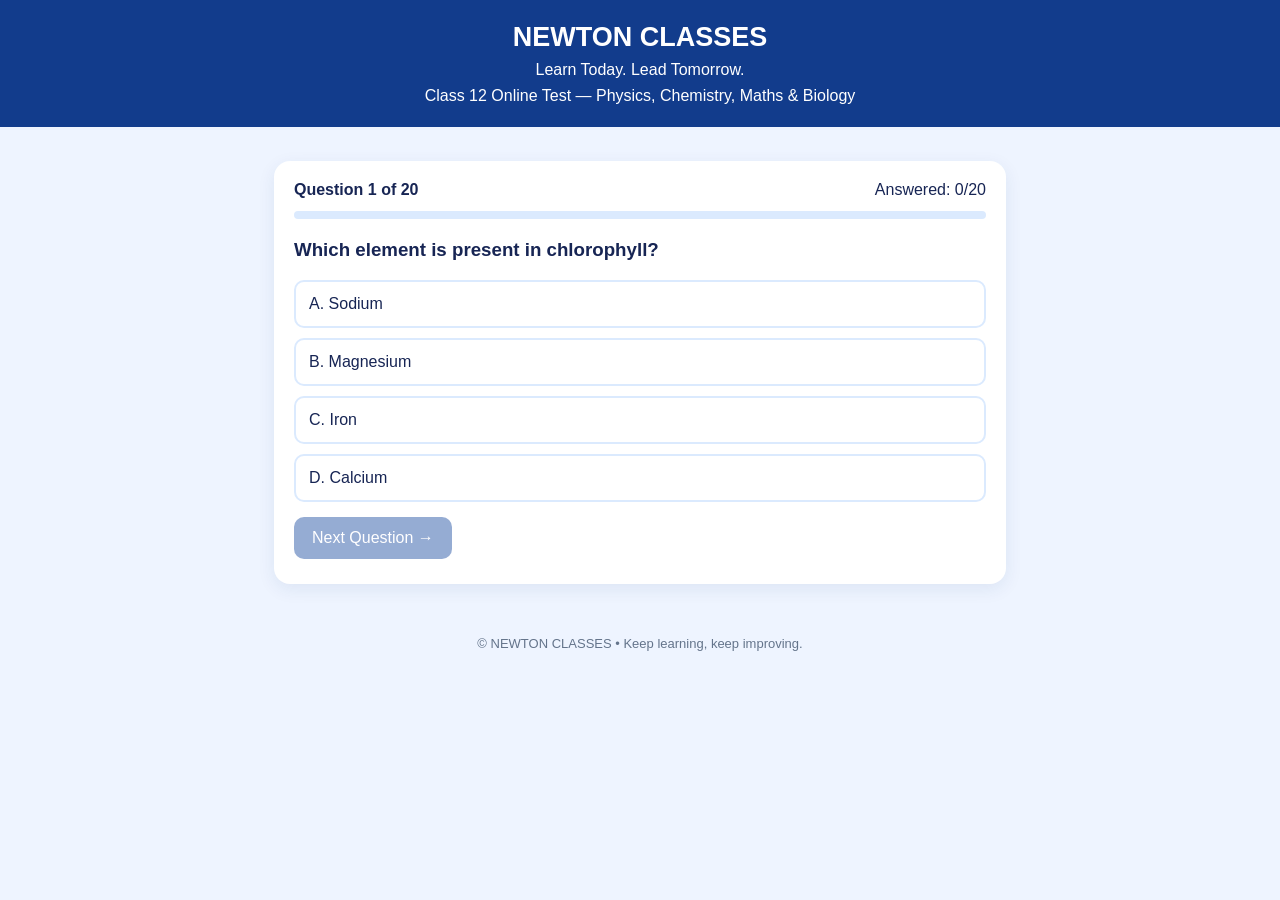
==== class12-test.html @ ead7cbab "Add initial HTML structure for Class 12 online test" ====
<!DOCTYPE html>
<html lang="en">
<head>
<meta charset="UTF-8">
<meta name="viewport" content="width=device-width, initial-scale=1.0">
<title>Class 12 Online Test | NEWTON CLASSES</title>
<style>
*{box-sizing:border-box}
body{margin:0;font-family:Arial,sans-serif;background:#eef4ff;color:#172554}
header{background:#123c8c;color:white;text-align:center;padding:22px 12px}
header h1{margin:0;font-size:27px}
header p{margin:8px 0 0}
.container{max-width:760px;margin:20px auto;padding:14px}
.card{background:white;border-radius:16px;padding:20px;box-shadow:0 5px 18px #173b7515}
.progress{height:8px;background:#dbeafe;border-radius:20px;overflow:hidden;margin:12px 0 20px}
#bar{height:100%;width:0;background:#2563eb;transition:width .2s}
.option{display:block;width:100%;text-align:left;padding:13px;margin:10px 0;border:2px solid #dbeafe;border-radius:10px;background:white;color:#172554;font-size:16px;cursor:pointer}
.option:hover{border-color:#2563eb}
.option.selected{background:#dbeafe;border-color:#2563eb}
button,.link{display:inline-block;border:0;border-radius:10px;padding:12px 18px;background:#1748a0;color:white;font-size:16px;cursor:pointer;text-decoration:none;margin:5px 4px 5px 0}
button:disabled{opacity:.45;cursor:not-allowed}
.small{color:#64748b;font-size:14px}
#result{text-align:center}
.score{font-size:36px;font-weight:bold;color:#1748a0}
.hidden{display:none}
footer{text-align:center;padding:18px;color:#64748b;font-size:13px}
</style>
</head>
<body>
<header>
<h1>NEWTON CLASSES</h1>
<p>Learn Today. Lead Tomorrow.</p>
<p>Class 12 Online Test — Physics, Chemistry, Maths & Biology</p>
</header>

<div class="container">
<div class="card" id="quiz">
<div><b id="counter">Question 1 of 20</b><span style="float:right" id="answered">Answered: 0/20</span></div>
<div class="progress"><div id="bar"></div></div>
<h3 id="question"></h3>
<div id="options"></div>
<button id="next" onclick="nextQuestion()" disabled>Next Question →</button>
</div>

<div class="card hidden" id="result">
<h2>Test Completed!</h2>
<p>Your score</p>
<div class="score" id="score"></div>
<h3 id="message"></h3>
<p id="details"></p>
<button onclick="restart()">Retry Test ↻</button>
<a class="link" href="./tests.html">All Classes</a>
<a class="link" href="./index.html">Home</a>
</div>
</div>
<footer>© NEWTON CLASSES • Keep learning, keep improving.</footer>

<script>
const bank = [
{q:"What is the SI unit of electric potential?",o:["Ampere","Volt","Ohm","Watt"],a:1},
{q:"The SI unit of capacitance is:",o:["Farad","Tesla","Henry","Weber"],a:0},
{q:"Which law gives the direction of induced current?",o:["Ohm's law","Faraday's law","Lenz's law","Coulomb's law"],a:2},
{q:"The power of a lens is measured in:",o:["Metre","Dioptre","Watt","Joule"],a:1},
{q:"Which particle has no electric charge?",o:["Proton","Electron","Neutron","Positron"],a:2},
{q:"The energy of a photon is:",o:["mc²","hν","IR","VIt"],a:1},
{q:"In a p-type semiconductor, the majority charge carriers are:",o:["Electrons","Holes","Neutrons","Protons"],a:1},
{q:"The SI unit of magnetic flux is:",o:["Tesla","Weber","Henry","Farad"],a:1},
{q:"A transformer works on the principle of:",o:["Electrolysis","Mutual induction","Photoelectric effect","Diffusion"],a:1},
{q:"The speed of electromagnetic waves in vacuum is approximately:",o:["3 × 10⁶ m/s","3 × 10⁸ m/s","3 × 10⁵ m/s","3 × 10¹⁰ m/s"],a:1},

{q:"The pH of a neutral solution at 25°C is:",o:["0","5","7","14"],a:2},
{q:"The oxidation state of oxygen in H₂O₂ is:",o:["−2","−1","0","+1"],a:1},
{q:"Which of these is a strong acid?",o:["CH₃COOH","HCl","H₂CO₃","H₂O"],a:1},
{q:"The IUPAC name of CH₃CH₂OH is:",o:["Methanol","Ethanal","Ethanol","Ethanoic acid"],a:2},
{q:"The coordination number of cobalt in [Co(NH₃)₆]³⁺ is:",o:["3","4","6","8"],a:2},
{q:"Which polymer is commonly used in non-stick cookware coating?",o:["PVC","Teflon","Nylon-6","Bakelite"],a:1},
{q:"The unit of rate constant for a first-order reaction is:",o:["mol L⁻¹ s⁻¹","s⁻¹","L mol⁻¹ s⁻¹","mol² L⁻²"],a:1},
{q:"Which element is present in chlorophyll?",o:["Iron","Magnesium","Calcium","Sodium"],a:1},
{q:"Benzene generally undergoes:",o:["Addition reactions","Substitution reactions","Neutralisation only","Precipitation"],a:1},
{q:"Which of these is a colligative property?",o:["Viscosity","Surface tension","Osmotic pressure","Colour"],a:2},

{q:"The derivative of sin x is:",o:["cos x","−cos x","tan x","−sin x"],a:0},
{q:"The integral of 1/x is:",o:["x² + C","ln|x| + C","1/x² + C","eˣ + C"],a:1},
{q:"The determinant of [[1,2],[3,4]] is:",o:["2","−2","10","−10"],a:1},
{q:"The slope of a line perpendicular to a line of slope 2 is:",o:["2","−2","1/2","−1/2"],a:3},
{q:"The probability of getting a head on a fair coin is:",o:["0","1/4","1/2","1"],a:2},
{q:"The magnitude of vector (3,4) is:",o:["3","4","5","7"],a:2},
{q:"If A is an identity matrix, then A⁻¹ is:",o:["Zero matrix","A","−A","Undefined"],a:1},
{q:"The derivative of eˣ is:",o:["xeˣ","eˣ","ln x","1/x"],a:1},
{q:"The value of sin 90° is:",o:["0","1/2","1","√3/2"],a:2},
{q:"A function is increasing when its derivative is:",o:["Negative","Positive","Always zero","Undefined everywhere"],a:1},

{q:"The basic unit of heredity is:",o:["Cell","Tissue","Gene","Organ"],a:2},
{q:"DNA stands for:",o:["Deoxyribonucleic acid","Dinucleic acid","Deoxyribose nitrogen acid","Double nitrogen acid"],a:0},
{q:"Which organelle is known as the powerhouse of the cell?",o:["Ribosome","Mitochondrion","Golgi body","Lysosome"],a:1},
{q:"The process by which plants make food is:",o:["Respiration","Transpiration","Photosynthesis","Fermentation"],a:2},
{q:"Which blood cells help in clotting?",o:["Red blood cells","White blood cells","Platelets","Plasma cells"],a:2},
{q:"The functional unit of the kidney is:",o:["Neuron","Nephron","Alveolus","Villus"],a:1},
{q:"Insulin is produced by the:",o:["Thyroid gland","Pancreas","Adrenal gland","Pituitary gland"],a:1},
{q:"Pollination is the transfer of pollen from:",o:["Root to stem","Anther to stigma","Leaf to flower","Ovary to ovule"],a:1},
{q:"Which molecule carries genetic information in most organisms?",o:["DNA","Glucose","Lipid","Starch"],a:0},
{q:"The pyramid of energy in an ecosystem is always:",o:["Inverted","Upright","Circular","Horizontal"],a:1}
];

let questions=[], index=0, answers=[], locked=false;

function shuffle(arr){
 const copy=[...arr];
 for(let i=copy.length-1;i>0;i--){
  const j=Math.floor(Math.random()*(i+1));
  [copy[i],copy[j]]=[copy[j],copy[i]];
 }
 return copy;
}

function start(){
 questions=shuffle(bank).slice(0,20).map(item=>{
  const opts=item.o.map((text,i)=>({text,correct:i===item.a}));
  const mixed=shuffle(opts);
  return {q:item.q,o:mixed.map(x=>x.text),a:mixed.findIndex(x=>x.correct)};
 });
 index=0; answers=Array(20).fill(null); locked=false;
 document.getElementById("quiz").classList.remove("hidden");
 document.getElementById("result").classList.add("hidden");
 render();
}

function render(){
 const item=questions[index];
 document.getElementById("counter").textContent=`Question ${index+1} of 20`;
 document.getElementById("answered").textContent=`Answered: ${answers.filter(x=>x!==null).length}/20`;
 document.getElementById("bar").style.width=`${index/20*100}%`;
 document.getElementById("question").textContent=item.q;
 const box=document.getElementById("options");
 box.innerHTML="";
 item.o.forEach((opt,i)=>{
  const b=document.createElement("button");
  b.className="option"+(answers[index]===i?" selected":"");
  b.textContent=String.fromCharCode(65+i)+". "+opt;
  b.onclick=()=>{
   if(locked)return;
   answers[index]=i;
   render();
  };
  box.appendChild(b);
 });
 const next=document.getElementById("next");
 next.disabled=answers[index]===null;
 next.textContent=index===19?"Submit Test ✓":"Next Question →";
}

function nextQuestion(){
 if(answers[index]===null)return;
 if(index<19){index++;render();}
 else showResult();
}

function playSound(success){
 try{
  const Ctx=window.AudioContext||window.webkitAudioContext;
  if(!Ctx)return;
  const ctx=new Ctx();
  [660,success?880:440].forEach((freq,i)=>{
   const osc=ctx.createOscillator(), gain=ctx.createGain();
   osc.frequency.value=freq;osc.type="sine";
   gain.gain.setValueAtTime(0.12,ctx.currentTime+i*.16);
   gain.gain.exponentialRampToValueAtTime(0.001,ctx.currentTime+i*.16+.13);
   osc.connect(gain);gain.connect(ctx.destination);
   osc.start(ctx.currentTime+i*.16);osc.stop(ctx.currentTime+i*.16+.14);
  });
 }catch(e){}
}

function showResult(){
 let score=0;
 questions.forEach((q,i)=>{if(answers[i]===q.a)score++;});
 const percent=Math.round(score/20*100);
 document.getElementById("quiz").classList.add("hidden");
 document.getElementById("result").classList.remove("hidden");
 document.getElementById("score").textContent=`${score} / 20`;
 document.getElementById("message").textContent=
  percent>=80?"Excellent! Outstanding performance!":
  percent>=60?"Good job! Keep practising!":
  percent>=35?"Nice effort! Revise and try again.":
  "Keep learning! Practice makes progress.";
 document.getElementById("details").textContent=
  `Percentage: ${percent}% • Correct: ${score} • Incorrect: ${20-score}`;
 document.getElementById("bar").style.width="100%";
 playSound(percent>=60);
 window.scrollTo({top:0,behavior:"smooth"});
}

function restart(){
 start();
 window.scrollTo({top:0,behavior:"smooth"});
}
start();
</script>
</body>
</html>
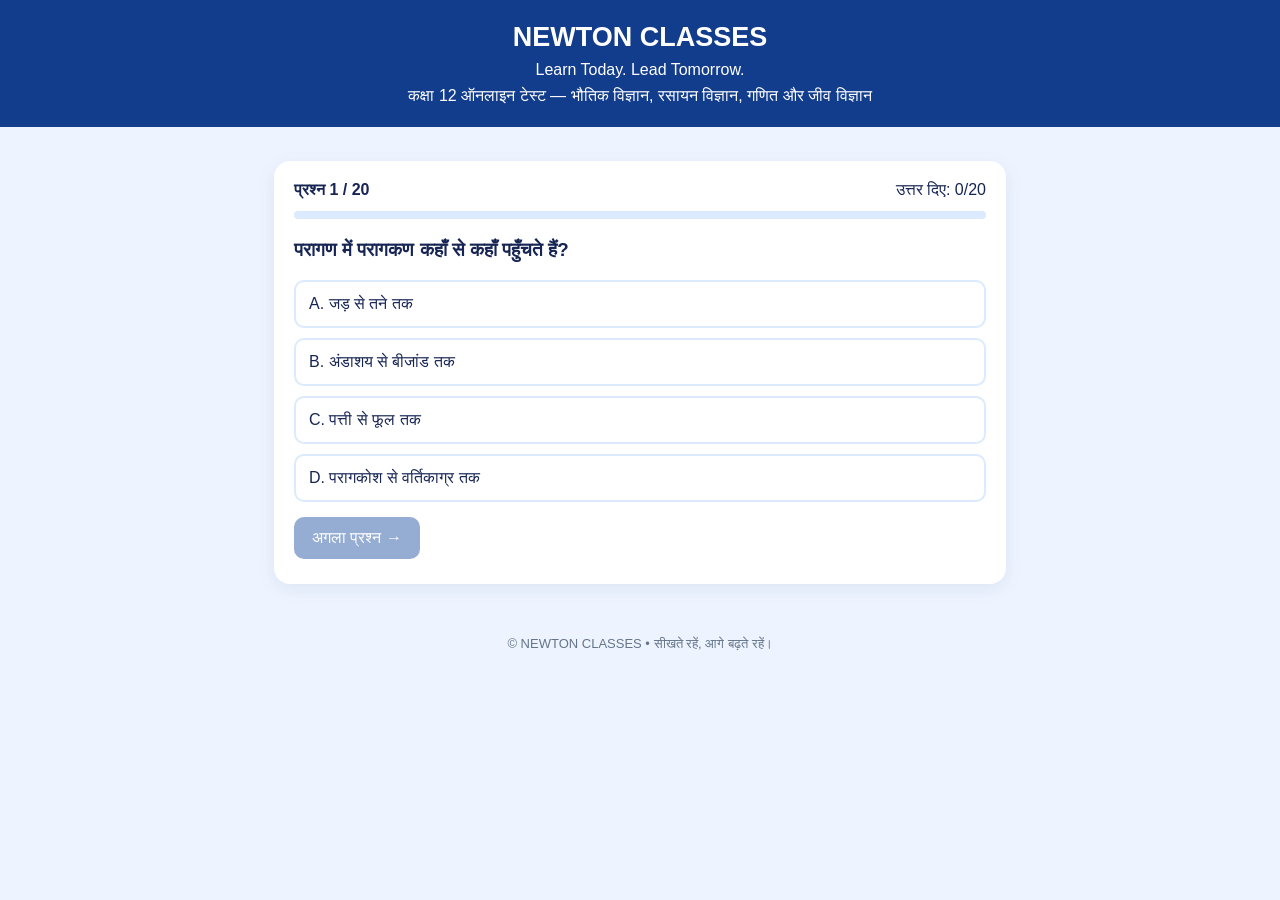
==== commit 621fdb4f: "Add Hindi language support to class12-test.html Updated the HTML content to support Hindi language f" ====
--- a/class12-test.html
+++ b/class12-test.html
@@ -1,6 +1,6 @@
 
 <!DOCTYPE html>
-<html lang="en">
+<html lang="hi">
 <head>
 <meta charset="UTF-8">
 <meta name="viewport" content="width=device-width, initial-scale=1.0">
@@ -31,76 +31,76 @@
 <header>
 <h1>NEWTON CLASSES</h1>
 <p>Learn Today. Lead Tomorrow.</p>
-<p>Class 12 Online Test — Physics, Chemistry, Maths & Biology</p>
+<p>कक्षा 12 ऑनलाइन टेस्ट — भौतिक विज्ञान, रसायन विज्ञान, गणित और जीव विज्ञान</p>
 </header>
 
 <div class="container">
 <div class="card" id="quiz">
-<div><b id="counter">Question 1 of 20</b><span style="float:right" id="answered">Answered: 0/20</span></div>
+<div><b id="counter">प्रश्न 1 / 20</b><span style="float:right" id="answered">उत्तर दिए: 0/20</span></div>
 <div class="progress"><div id="bar"></div></div>
 <h3 id="question"></h3>
 <div id="options"></div>
-<button id="next" onclick="nextQuestion()" disabled>Next Question →</button>
+<button id="next" onclick="nextQuestion()" disabled>अगला प्रश्न →</button>
 </div>
 
 <div class="card hidden" id="result">
-<h2>Test Completed!</h2>
-<p>Your score</p>
+<h2>टेस्ट पूरा हुआ!</h2>
+<p>आपका स्कोर</p>
 <div class="score" id="score"></div>
 <h3 id="message"></h3>
 <p id="details"></p>
-<button onclick="restart()">Retry Test ↻</button>
-<a class="link" href="./tests.html">All Classes</a>
-<a class="link" href="./index.html">Home</a>
+<button onclick="restart()">दोबारा टेस्ट दें ↻</button>
+<a class="link" href="./tests.html">सभी कक्षाएँ</a>
+<a class="link" href="./index.html">होम</a>
 </div>
 </div>
-<footer>© NEWTON CLASSES • Keep learning, keep improving.</footer>
+<footer>© NEWTON CLASSES • सीखते रहें, आगे बढ़ते रहें।</footer>
 
 <script>
 const bank = [
-{q:"What is the SI unit of electric potential?",o:["Ampere","Volt","Ohm","Watt"],a:1},
-{q:"The SI unit of capacitance is:",o:["Farad","Tesla","Henry","Weber"],a:0},
-{q:"Which law gives the direction of induced current?",o:["Ohm's law","Faraday's law","Lenz's law","Coulomb's law"],a:2},
-{q:"The power of a lens is measured in:",o:["Metre","Dioptre","Watt","Joule"],a:1},
-{q:"Which particle has no electric charge?",o:["Proton","Electron","Neutron","Positron"],a:2},
-{q:"The energy of a photon is:",o:["mc²","hν","IR","VIt"],a:1},
-{q:"In a p-type semiconductor, the majority charge carriers are:",o:["Electrons","Holes","Neutrons","Protons"],a:1},
-{q:"The SI unit of magnetic flux is:",o:["Tesla","Weber","Henry","Farad"],a:1},
-{q:"A transformer works on the principle of:",o:["Electrolysis","Mutual induction","Photoelectric effect","Diffusion"],a:1},
-{q:"The speed of electromagnetic waves in vacuum is approximately:",o:["3 × 10⁶ m/s","3 × 10⁸ m/s","3 × 10⁵ m/s","3 × 10¹⁰ m/s"],a:1},
-
-{q:"The pH of a neutral solution at 25°C is:",o:["0","5","7","14"],a:2},
-{q:"The oxidation state of oxygen in H₂O₂ is:",o:["−2","−1","0","+1"],a:1},
-{q:"Which of these is a strong acid?",o:["CH₃COOH","HCl","H₂CO₃","H₂O"],a:1},
-{q:"The IUPAC name of CH₃CH₂OH is:",o:["Methanol","Ethanal","Ethanol","Ethanoic acid"],a:2},
-{q:"The coordination number of cobalt in [Co(NH₃)₆]³⁺ is:",o:["3","4","6","8"],a:2},
-{q:"Which polymer is commonly used in non-stick cookware coating?",o:["PVC","Teflon","Nylon-6","Bakelite"],a:1},
-{q:"The unit of rate constant for a first-order reaction is:",o:["mol L⁻¹ s⁻¹","s⁻¹","L mol⁻¹ s⁻¹","mol² L⁻²"],a:1},
-{q:"Which element is present in chlorophyll?",o:["Iron","Magnesium","Calcium","Sodium"],a:1},
-{q:"Benzene generally undergoes:",o:["Addition reactions","Substitution reactions","Neutralisation only","Precipitation"],a:1},
-{q:"Which of these is a colligative property?",o:["Viscosity","Surface tension","Osmotic pressure","Colour"],a:2},
-
-{q:"The derivative of sin x is:",o:["cos x","−cos x","tan x","−sin x"],a:0},
-{q:"The integral of 1/x is:",o:["x² + C","ln|x| + C","1/x² + C","eˣ + C"],a:1},
-{q:"The determinant of [[1,2],[3,4]] is:",o:["2","−2","10","−10"],a:1},
-{q:"The slope of a line perpendicular to a line of slope 2 is:",o:["2","−2","1/2","−1/2"],a:3},
-{q:"The probability of getting a head on a fair coin is:",o:["0","1/4","1/2","1"],a:2},
-{q:"The magnitude of vector (3,4) is:",o:["3","4","5","7"],a:2},
-{q:"If A is an identity matrix, then A⁻¹ is:",o:["Zero matrix","A","−A","Undefined"],a:1},
-{q:"The derivative of eˣ is:",o:["xeˣ","eˣ","ln x","1/x"],a:1},
-{q:"The value of sin 90° is:",o:["0","1/2","1","√3/2"],a:2},
-{q:"A function is increasing when its derivative is:",o:["Negative","Positive","Always zero","Undefined everywhere"],a:1},
-
-{q:"The basic unit of heredity is:",o:["Cell","Tissue","Gene","Organ"],a:2},
-{q:"DNA stands for:",o:["Deoxyribonucleic acid","Dinucleic acid","Deoxyribose nitrogen acid","Double nitrogen acid"],a:0},
-{q:"Which organelle is known as the powerhouse of the cell?",o:["Ribosome","Mitochondrion","Golgi body","Lysosome"],a:1},
-{q:"The process by which plants make food is:",o:["Respiration","Transpiration","Photosynthesis","Fermentation"],a:2},
-{q:"Which blood cells help in clotting?",o:["Red blood cells","White blood cells","Platelets","Plasma cells"],a:2},
-{q:"The functional unit of the kidney is:",o:["Neuron","Nephron","Alveolus","Villus"],a:1},
-{q:"Insulin is produced by the:",o:["Thyroid gland","Pancreas","Adrenal gland","Pituitary gland"],a:1},
-{q:"Pollination is the transfer of pollen from:",o:["Root to stem","Anther to stigma","Leaf to flower","Ovary to ovule"],a:1},
-{q:"Which molecule carries genetic information in most organisms?",o:["DNA","Glucose","Lipid","Starch"],a:0},
-{q:"The pyramid of energy in an ecosystem is always:",o:["Inverted","Upright","Circular","Horizontal"],a:1}
+{q:"विद्युत विभव की SI इकाई क्या है?",o:["एम्पियर","वोल्ट","ओम","वाट"],a:1},
+{q:"विद्युत धारिता की SI इकाई क्या है?",o:["फैराड","टेस्ला","हेनरी","वेबर"],a:0},
+{q:"प्रेरित धारा की दिशा किस नियम से ज्ञात होती है?",o:["ओम का नियम","फैराडे का नियम","लेन्ज का नियम","कूलॉम का नियम"],a:2},
+{q:"लेंस की क्षमता किस इकाई में मापी जाती है?",o:["मीटर","डायोप्टर","वाट","जूल"],a:1},
+{q:"किस कण पर कोई विद्युत आवेश नहीं होता?",o:["प्रोटॉन","इलेक्ट्रॉन","न्यूट्रॉन","पॉजिट्रॉन"],a:2},
+{q:"फोटॉन की ऊर्जा का सूत्र क्या है?",o:["mc²","hν","IR","VIt"],a:1},
+{q:"p-प्रकार के अर्धचालक में बहुसंख्यक आवेश वाहक कौन होते हैं?",o:["इलेक्ट्रॉन","होल","न्यूट्रॉन","प्रोटॉन"],a:1},
+{q:"चुंबकीय फ्लक्स की SI इकाई क्या है?",o:["टेस्ला","वेबर","हेनरी","फैराड"],a:1},
+{q:"ट्रांसफॉर्मर किस सिद्धांत पर कार्य करता है?",o:["विद्युत अपघटन","अन्योन्य प्रेरण","प्रकाश विद्युत प्रभाव","विसरण"],a:1},
+{q:"निर्वात में विद्युत चुंबकीय तरंगों की चाल लगभग कितनी होती है?",o:["3 × 10⁶ m/s","3 × 10⁸ m/s","3 × 10⁵ m/s","3 × 10¹⁰ m/s"],a:1},
+
+{q:"25°C पर उदासीन विलयन का pH कितना होता है?",o:["0","5","7","14"],a:2},
+{q:"H₂O₂ में ऑक्सीजन की ऑक्सीकरण अवस्था क्या है?",o:["−2","−1","0","+1"],a:1},
+{q:"निम्नलिखित में से कौन-सा प्रबल अम्ल है?",o:["CH₃COOH","HCl","H₂CO₃","H₂O"],a:1},
+{q:"CH₃CH₂OH का IUPAC नाम क्या है?",o:["मेथेनॉल","एथेनल","एथेनॉल","एथेनोइक अम्ल"],a:2},
+{q:"[Co(NH₃)₆]³⁺ में कोबाल्ट की समन्वय संख्या कितनी है?",o:["3","4","6","8"],a:2},
+{q:"नॉन-स्टिक बर्तनों की परत बनाने में किस बहुलक का उपयोग होता है?",o:["PVC","टेफ्लॉन","नायलॉन-6","बैकेलाइट"],a:1},
+{q:"प्रथम कोटि की अभिक्रिया के वेग स्थिरांक की इकाई क्या है?",o:["mol L⁻¹ s⁻¹","s⁻¹","L mol⁻¹ s⁻¹","mol² L⁻²"],a:1},
+{q:"क्लोरोफिल में कौन-सा तत्व पाया जाता है?",o:["लोहा","मैग्नीशियम","कैल्शियम","सोडियम"],a:1},
+{q:"बेंजीन सामान्यतः किस प्रकार की अभिक्रियाएँ करता है?",o:["योगात्मक अभिक्रियाएँ","प्रतिस्थापन अभिक्रियाएँ","केवल उदासीनीकरण","अवक्षेपण"],a:1},
+{q:"निम्नलिखित में से कौन-सा अणुसंख्यक गुणधर्म है?",o:["श्यानता","पृष्ठ तनाव","परासरण दाब","रंग"],a:2},
+
+{q:"sin x का अवकलज क्या है?",o:["cos x","−cos x","tan x","−sin x"],a:0},
+{q:"1/x का समाकलन क्या है?",o:["x² + C","ln|x| + C","1/x² + C","eˣ + C"],a:1},
+{q:"आव्यूह [[1,2],[3,4]] का सारणिक क्या है?",o:["2","−2","10","−10"],a:1},
+{q:"ढाल 2 वाली रेखा के लंबवत रेखा की ढाल क्या होगी?",o:["2","−2","1/2","−1/2"],a:3},
+{q:"एक निष्पक्ष सिक्के को उछालने पर चित आने की प्रायिकता क्या है?",o:["0","1/4","1/2","1"],a:2},
+{q:"सदिश (3,4) का परिमाण कितना है?",o:["3","4","5","7"],a:2},
+{q:"यदि A एक तत्समक आव्यूह है, तो A⁻¹ क्या होगा?",o:["शून्य आव्यूह","A","−A","अपरिभाषित"],a:1},
+{q:"eˣ का अवकलज क्या है?",o:["xeˣ","eˣ","ln x","1/x"],a:1},
+{q:"sin 90° का मान कितना है?",o:["0","1/2","1","√3/2"],a:2},
+{q:"किसी फलन का अवकलज धनात्मक होने पर वह फलन किस प्रकार का होता है?",o:["घटता हुआ","बढ़ता हुआ","हमेशा शून्य","हर जगह अपरिभाषित"],a:1},
+
+{q:"आनुवंशिकता की मूल इकाई क्या है?",o:["कोशिका","ऊतक","जीन","अंग"],a:2},
+{q:"DNA का पूरा नाम क्या है?",o:["डीऑक्सीराइबोन्यूक्लिक अम्ल","डाइन्यूक्लिक अम्ल","डीऑक्सीराइबोज नाइट्रोजन अम्ल","डबल नाइट्रोजन अम्ल"],a:0},
+{q:"कोशिका का ऊर्जा गृह किस कोशिकांग को कहा जाता है?",o:["राइबोसोम","माइटोकॉन्ड्रिया","गॉल्जी बॉडी","लाइसोसोम"],a:1},
+{q:"पौधे अपना भोजन किस प्रक्रिया द्वारा बनाते हैं?",o:["श्वसन","वाष्पोत्सर्जन","प्रकाश संश्लेषण","किण्वन"],a:2},
+{q:"रक्त का थक्का जमाने में कौन-सी रक्त कोशिकाएँ सहायता करती हैं?",o:["लाल रक्त कोशिकाएँ","श्वेत रक्त कोशिकाएँ","प्लेटलेट्स","प्लाज्मा कोशिकाएँ"],a:2},
+{q:"वृक्क (किडनी) की क्रियात्मक इकाई क्या है?",o:["न्यूरॉन","नेफ्रॉन","वायुकोष","विलस"],a:1},
+{q:"इंसुलिन का उत्पादन किस अंग में होता है?",o:["थायरॉइड ग्रंथि","अग्न्याशय","अधिवृक्क ग्रंथि","पीयूष ग्रंथि"],a:1},
+{q:"परागण में परागकण कहाँ से कहाँ पहुँचते हैं?",o:["जड़ से तने तक","परागकोश से वर्तिकाग्र तक","पत्ती से फूल तक","अंडाशय से बीजांड तक"],a:1},
+{q:"अधिकांश जीवों में आनुवंशिक जानकारी किस अणु में होती है?",o:["DNA","ग्लूकोज","लिपिड","स्टार्च"],a:0},
+{q:"पारिस्थितिकी तंत्र में ऊर्जा का पिरामिड हमेशा कैसा होता है?",o:["उल्टा","सीधा","वृत्ताकार","क्षैतिज"],a:1}
 ];
 
 let questions=[], index=0, answers=[], locked=false;
@@ -128,8 +128,8 @@
 
 function render(){
  const item=questions[index];
- document.getElementById("counter").textContent=`Question ${index+1} of 20`;
- document.getElementById("answered").textContent=`Answered: ${answers.filter(x=>x!==null).length}/20`;
+ document.getElementById("counter").textContent=`प्रश्न ${index+1} / 20`;
+ document.getElementById("answered").textContent=`उत्तर दिए: ${answers.filter(x=>x!==null).length}/20`;
  document.getElementById("bar").style.width=`${index/20*100}%`;
  document.getElementById("question").textContent=item.q;
  const box=document.getElementById("options");
@@ -147,7 +147,7 @@
  });
  const next=document.getElementById("next");
  next.disabled=answers[index]===null;
- next.textContent=index===19?"Submit Test ✓":"Next Question →";
+ next.textContent=index===19?"टेस्ट जमा करें ✓":"अगला प्रश्न →";
 }
 
 function nextQuestion(){
@@ -180,12 +180,12 @@
  document.getElementById("result").classList.remove("hidden");
  document.getElementById("score").textContent=`${score} / 20`;
  document.getElementById("message").textContent=
-  percent>=80?"Excellent! Outstanding performance!":
-  percent>=60?"Good job! Keep practising!":
-  percent>=35?"Nice effort! Revise and try again.":
-  "Keep learning! Practice makes progress.";
+  percent>=80?"बहुत बढ़िया! शानदार प्रदर्शन!":
+  percent>=60?"अच्छा किया! अभ्यास जारी रखें!":
+  percent>=35?"अच्छी कोशिश! दोहराएँ और फिर प्रयास करें।":
+  "सीखते रहें! अभ्यास से सुधार होता है।";
  document.getElementById("details").textContent=
-  `Percentage: ${percent}% • Correct: ${score} • Incorrect: ${20-score}`;
+  `प्रतिशत: ${percent}% • सही: ${score} • गलत: ${20-score}`;
  document.getElementById("bar").style.width="100%";
  playSound(percent>=60);
  window.scrollTo({top:0,behavior:"smooth"});
